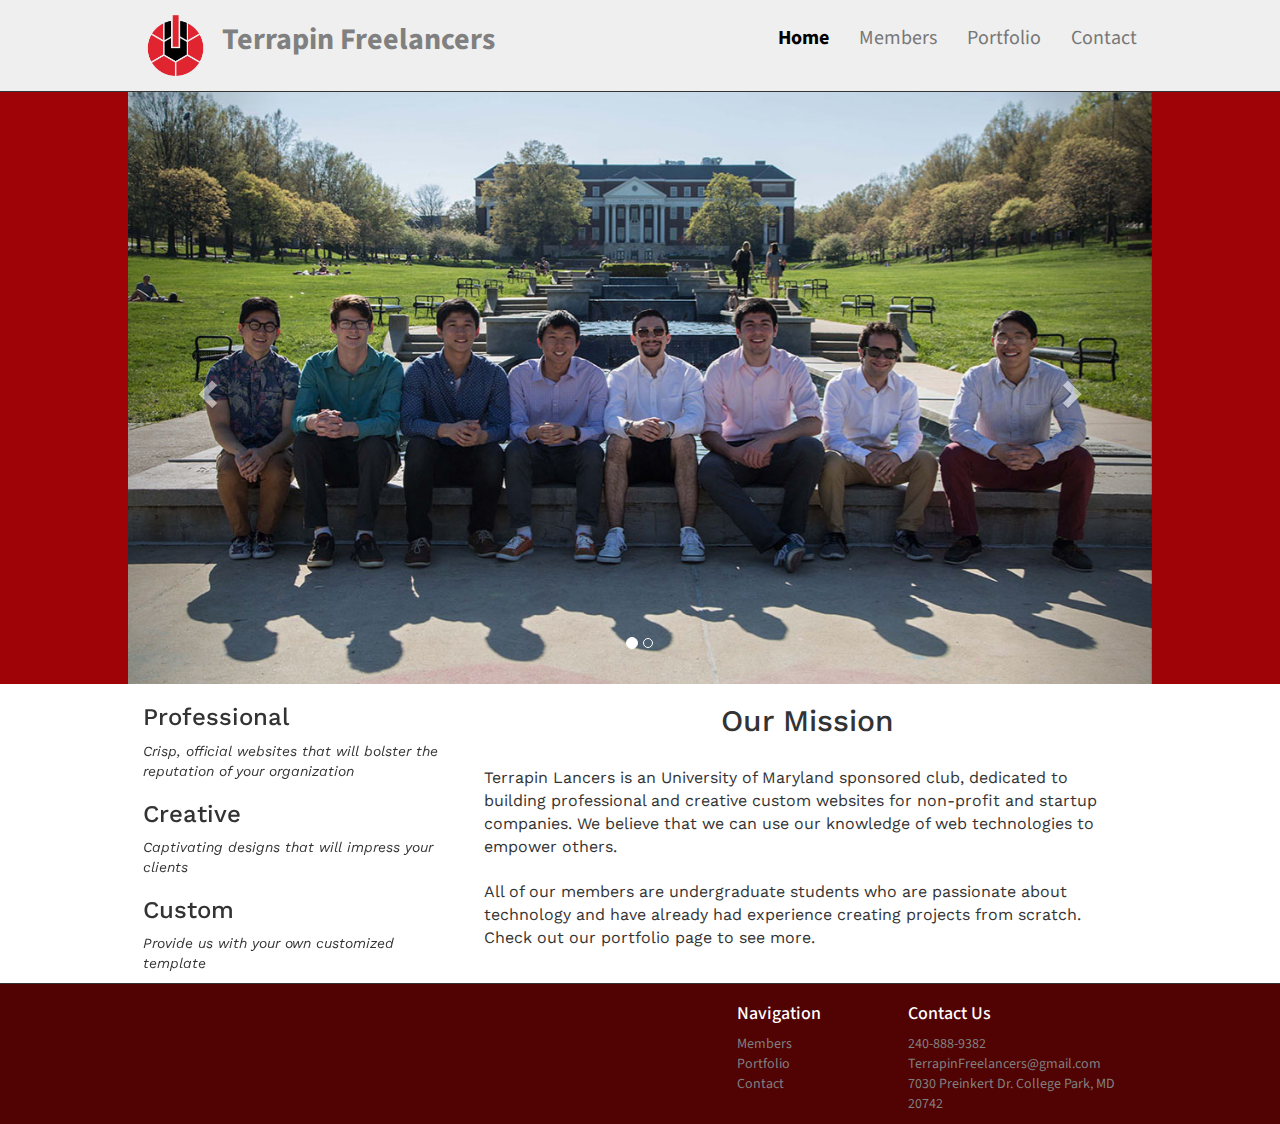
==== home.html @ 710bc53a "added new images and upgraded portfolio. Just needs app images and contact page" ====
<!doctype html>
<html lang = "en">
  <head>
    <meta charset="utf-8">
    <meta name="viewport" content="width=device-width, initial-scale=1">
    <title>Home</title>

    <link rel="shortcut icon" href="images/favicon.ico" type="image/x-icon" />
    <link rel="stylesheet" href="http://maxcdn.bootstrapcdn.com/bootstrap/3.3.6/css/bootstrap.min.css">
    <link rel="stylesheet" type="text/css" href="css/home.css">

    <link href='https://fonts.googleapis.com/css?family=Source+Sans+Pro' rel='stylesheet' type='text/css'>
    <link href='https://fonts.googleapis.com/css?family=Work+Sans' rel='stylesheet' type='text/css'>
    <script src="https://ajax.googleapis.com/ajax/libs/jquery/1.12.0/jquery.min.js"></script>
    <script src="http://maxcdn.bootstrapcdn.com/bootstrap/3.3.6/js/bootstrap.min.js"></script>
    <script src="js/home.js"></script>

  </head>
  <body>

    <div class="background-header">
      <div class="bodycontainer">
        <div id="navbar-bg">
          <nav class="navbar navbar-default">
            <div class="container-fluid">
              <div id="mobile-wrap">
                <a href="#">
                  <svg width="100%" height="4">
                    <rect width="50" height="4" style="fill:rgb(0,0,0);stroke-width:1;">
                    Sorry, your browser does not support inline SVG.
                  </svg>
                  <svg width="100%" height="4">
                    <rect width="50" height="4" style="fill:rgb(0,0,0);stroke-width:1">
                    Sorry, your browser does not support inline SVG.
                  </svg>
                  <svg width="100%" height="4">
                    <rect width="50" height="4" style="fill:rgb(0,0,0);stroke-width:1">
                    Sorry, your browser does not support inline SVG.
                  </svg>
                </a>
              </div>
              <div id="icon-and-name">
                <a href="#" class="pull-left">
                    <img class="logo" src="./images/Logo.png">
                    <big id="strong">Terrapin Freelancers</big>
                </a>
              </div>
              <ul class="nav navbar-nav navbar-right">
                <li><a href="" class="active">Home</a></li>
                <li><a href="pages/members.html" class="individ-links">Members</a></li>
                <li><a href="pages/portfolio.html" class="individ-links">Portfolio</a></li>
                <li><a href="#footer" id="contact_link" class="individ-links">Contact</a></li>
              </ul>
            </div>
          </nav>
        </div>
      </div>
    </div>

    <div id="red-bg">
      <div class="bodycontainer">

          <div id="myCarousel" class="carousel slide" data-ride="carousel">
            <!-- Indicators -->
            <ol class="carousel-indicators">
              <li data-target="#myCarousel" data-slide-to="0" class="active"></li>
              <li data-target="#myCarousel" data-slide-to="1"></li>
            </ol>

            <!-- Wrapper for slides -->
            <div class="carousel-inner" role="listbox" id="carousel-images">
              <div class="item active">
                <img class="carousel-img" src="./images/frontpage2.jpg" alt="University of Maryland McKeldin Library">
              </div>

              <div class="item">
                <img class="carousel-img" src="./images/frontpage.jpg" alt="Silly University of Maryland McKeldin Library">
              </div>
            </div>

            <!-- Left and right controls -->
            <a class="left carousel-control" href="#myCarousel" role="button" data-slide="prev">
              <span class="glyphicon glyphicon-chevron-left" aria-hidden="true"></span>
              <span class="sr-only">Previous</span>
            </a>
            <a class="right carousel-control" href="#myCarousel" role="button" data-slide="next">
              <span class="glyphicon glyphicon-chevron-right" aria-hidden="true"></span>
              <span class="sr-only">Next</span>
            </a>
          </div>
      </div>
    </div>

    <div class="background-grid">
      <div class="bodycontainer">
        <div class="row" id="info-grid">
          <div class="col-sm-4">
            <h3>Professional</h3>
            <p class="grid-p">
              Crisp, official websites that will bolster the reputation of your organization
            </p>
            <h3>Creative</h3>
            <p class="grid-p">
              Captivating designs that will impress your clients
            </p>
            <h3>Custom</h3>
            <p class="grid-p">
              Provide us with your own customized template
            </p>
          </div>
          <div class="col-sm-8" id="mission-container">
            <h2>Our Mission</h2>
            <p class="mission-text">
              Terrapin Lancers is an University of Maryland sponsored club, dedicated to building professional and
              creative custom websites for non-profit and startup companies. We believe that we can use our
              knowledge of web technologies to empower others. <br/><br/>
              All of our members are undergraduate students who are passionate about technology and have
              already had experience creating projects from scratch. Check out our portfolio page to see more.
            </p>
          </div>
        </div>

      </div>
    </div>

    <div class="background-footer">
      <div class="bodycontainer">
        <div class="contact-footer">
          <div class="row">
            <div class="col-sm-7"></div>
            <div class="col-sm-2">
              <h4>Navigation</h4>
              <a href="#" class="footer-individ-links">Members</a><br>
              <a href="#" class="footer-individ-links">Portfolio</a><br>
              <a href="#" class="footer-individ-links">Contact</a>
            </div>
            <div class="col-sm-3">
              <h4>Contact Us</h4>
              <a href="#" class="footer-individ-links">240-888-9382</a><br>
              <a href="#" class="footer-individ-links">TerrapinFreelancers@gmail.com </a><br>
              <a href="#" class="footer-individ-links">7030 Preinkert Dr. College Park, MD 20742</a>
            </div>
          </div>
        </div>
      </div>
    </div>

  </body>
</html>
---- css/home.css ----
/*col percentages need to be fixed because
safari/firefox does not render the percents well*/

.col-sm-8{
  width: 66%;
}
.col-sm-7{
  width: 58%;
}
.carousel-img{
    margin-left: auto;
    margin-right: auto;
}
.contact-footer{
  padding-top: 10px;
  padding-bottom: 10px;
  color:white;
  font-family: 'Source Sans Pro', sans-serif;
}
.mission-text{
  padding-top: 20px;
  font-size: 16px;
  text-align: left;
}
#mission-container{
  padding-bottom: 20px;
  text-align: center;
  background-color: white;
  font-family: 'Work Sans', sans-serif;
}
.row{
  /*display: -webkit-box;
  display: -webkit-flex;
  display: -ms-flexbox;
  display: flex;
  flex-wrap: wrap;*/
  display: -webkit-block;
  display: -webkit-block;
  display: -ms-block;
  display: block;
  /*flex-wrap: wrap;*/
  margin: 0;
  padding:0;

}

.bodycontainer{
  width:80%;
  max-width: 1200px;
  margin-left: auto;
  margin-right: auto;
}
.background-footer{
  background-color: #510202;
  float:left;
  width:100%;
}
.background-grid{
  float:left;
  width:100%;
  background-color: white;
  border-bottom-style: solid;
  border-width: 1px;
}
.background-header{
  width:100%;
  float:left;
  background-color: #EFEFEF;
  border-bottom-style: solid;
  border-bottom-width: 1px;
}
.logo{
  width: 65px;
  height: 65px;
  margin-right: 10px;
}
.grid-p{
  font-style: italic;
  text-align: left;
}
.carousel-caption{
  top: 250px;
}
.pull-left{
  float: left;
  display: -webkit-inline-block;
  display: -inline-block;
  width:65px;
  height:65px;

}
#strong{
  font-size: 30px;
  font-family: 'Source Sans Pro', sans-serif;
  font-weight: bolder;
  color: grey;
  display: -webkit-inline-block;
  display: inline-block;
}
.header-border{
  background-color: #9f0207;
  height: 4px;
}
.navbar.navbar-default{
  background-color: #EFEFEF;
  border: none;
  padding-top: 13px;
  padding-bottom: 13px;
}
.nav.navbar-nav.navbar-right{
  font-size: 20px;
  font-family: 'Source Sans Pro', sans-serif;
}
#myCarousel{
  background-color: #9f0207;
}
#info-grid{
  font-family: 'Work Sans', sans-serif;
  background-color: white;
}
#red-bg{
  float:left;
  width:100%;
  background-color: #9f0207;
}
#navbar-bg{
  background-color: #EFEFEF;
  margin-bottom: -20px;
}
.navbar-brand{
  margin-bottom: 10px;
  margin-right: 0px;
  margin-left: 0px;
}
.individ-links{
  display: -webkit-block;
  display: block;
  padding-top: 15px;
  padding-bottom: 15px;
  padding-right: 15px;
  padding-left: 15px;*/
  -webkit-transition: padding .5s; /* Safari */
  transition: padding .5s;
  border: none;
}
.individ-links:hover{
  color:black;
  padding-top: 25px;
  /*font-weight: bold;*/
}
li a.active {
  color: black;
  display: -webkit-block;
  display: block;
  padding-top: 15px;
  padding-bottom: 15px;
  padding-right: 15px;
  padding-left: 15px;*/
  border: none;
  font-weight:bold;
  text-decoration: none;
}
li a.active:visited {
  color: black;
}
a.footer-individ-links{
  text-align: left;
  color: grey;
}
a.footer-individ-links:hover{
  color: white;
  text-decoration: none;
}
.svg-image{
  padding-right: 5px;
}
#mobile-wrap{
  width:50px;
  float:right;
  display:none;
}
#mobile-wrap a{
  display:-webkit-block;
  display:block;
}
#icon-and-name {
  width:380px;
  float:left;
  white-space:nowrap;
}
#icon-and-name a{
  text-decoration: none;
}
@media only screen and (max-width: 1000px){
  .bodycontainer{
    width:100%;
  }
}
@media only screen and (max-width: 775px){
  .bodycontainer{
    width:100%;
  }
  .nav.navbar-nav.navbar-right{
    display: none;
  }
  #mobile-wrap{
    width:50px;
    display:-webkit-block;
    display:block;
  }
  [class*='col-'] {          /* make columns in row the same height */
    width:100%;
  }
}
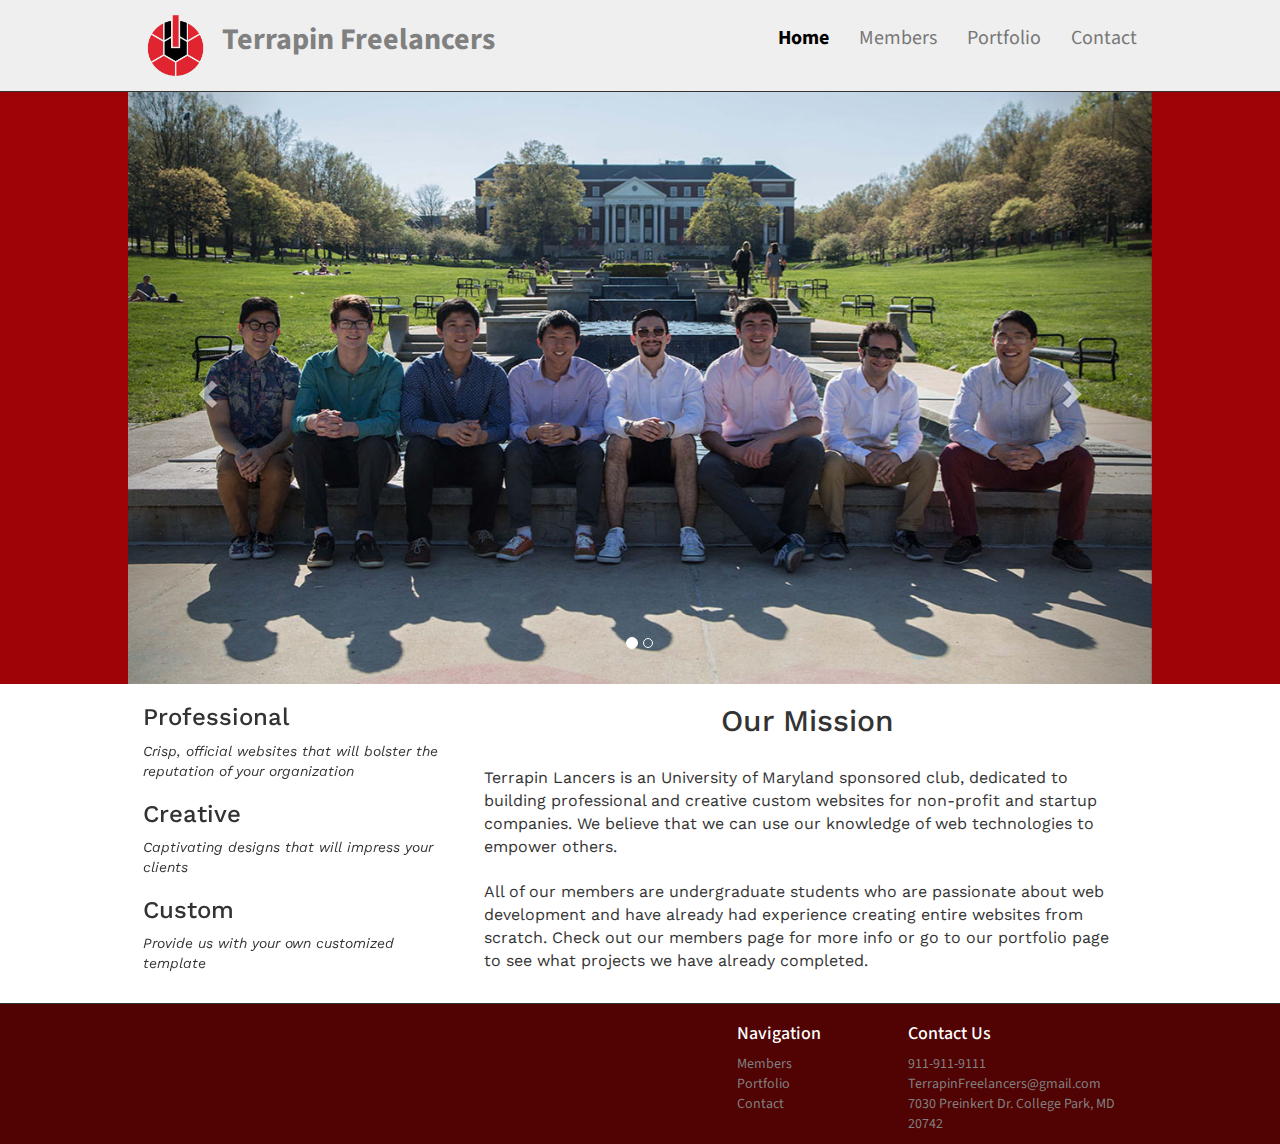
==== commit f116d739: "Merge branch 'master' of https://github.com/jeremyjchung/TerpLance" ====
--- a/home.html
+++ b/home.html
@@ -25,18 +25,7 @@
             <div class="container-fluid">
               <div id="mobile-wrap">
                 <a href="#">
-                  <svg width="100%" height="4">
-                    <rect width="50" height="4" style="fill:rgb(0,0,0);stroke-width:1;">
-                    Sorry, your browser does not support inline SVG.
-                  </svg>
-                  <svg width="100%" height="4">
-                    <rect width="50" height="4" style="fill:rgb(0,0,0);stroke-width:1">
-                    Sorry, your browser does not support inline SVG.
-                  </svg>
-                  <svg width="100%" height="4">
-                    <rect width="50" height="4" style="fill:rgb(0,0,0);stroke-width:1">
-                    Sorry, your browser does not support inline SVG.
-                  </svg>
+                  <img class="svg-image" src="./images/vectorpaint.svg" alt="menu icon" width="80" height="60">
                 </a>
               </div>
               <div id="icon-and-name">
@@ -114,8 +103,9 @@
               Terrapin Lancers is an University of Maryland sponsored club, dedicated to building professional and
               creative custom websites for non-profit and startup companies. We believe that we can use our
               knowledge of web technologies to empower others. <br/><br/>
-              All of our members are undergraduate students who are passionate about technology and have
-              already had experience creating projects from scratch. Check out our portfolio page to see more.
+              All of our members are undergraduate students who are passionate about web development and have
+              already had experience creating entire websites from scratch. Check out our members page for more
+              info or go to our portfolio page to see what projects we have already completed.
             </p>
           </div>
         </div>
@@ -129,6 +119,7 @@
           <div class="row">
             <div class="col-sm-7"></div>
             <div class="col-sm-2">
+
               <h4>Navigation</h4>
               <a href="#" class="footer-individ-links">Members</a><br>
               <a href="#" class="footer-individ-links">Portfolio</a><br>
@@ -136,7 +127,7 @@
             </div>
             <div class="col-sm-3">
               <h4>Contact Us</h4>
-              <a href="#" class="footer-individ-links">240-888-9382</a><br>
+              <a href="#" class="footer-individ-links">911-911-9111</a><br>
               <a href="#" class="footer-individ-links">TerrapinFreelancers@gmail.com </a><br>
               <a href="#" class="footer-individ-links">7030 Preinkert Dr. College Park, MD 20742</a>
             </div>
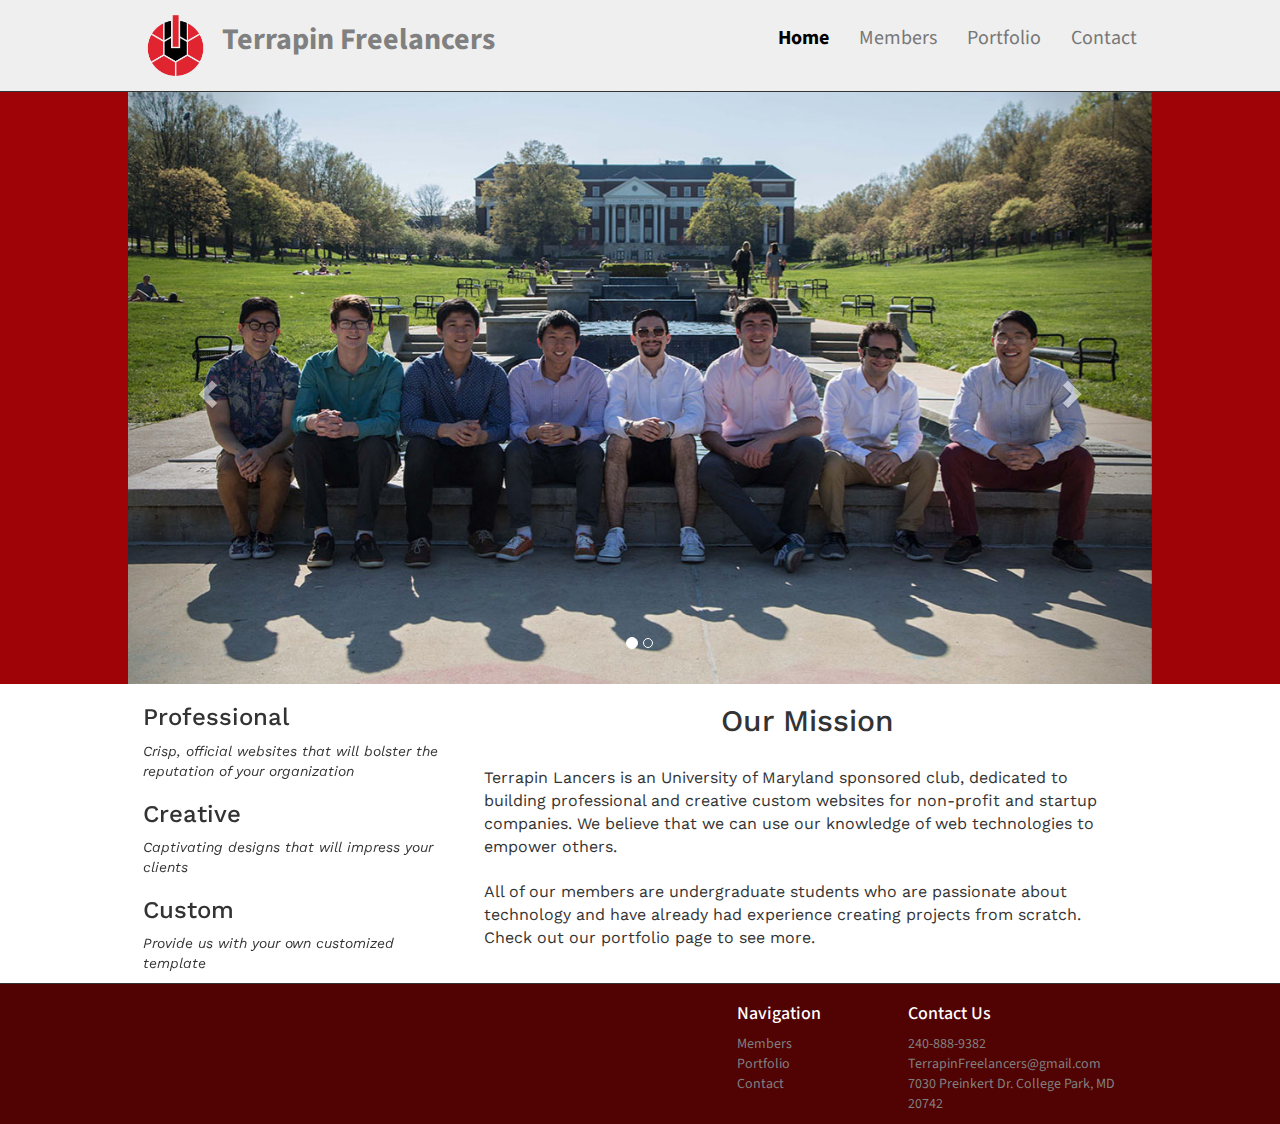
==== commit 775fede4: "Merge branch 'master' of https://github.com/jeremyjchung/TerpLance" ====
--- a/home.html
+++ b/home.html
@@ -103,9 +103,8 @@
               Terrapin Lancers is an University of Maryland sponsored club, dedicated to building professional and
               creative custom websites for non-profit and startup companies. We believe that we can use our
               knowledge of web technologies to empower others. <br/><br/>
-              All of our members are undergraduate students who are passionate about web development and have
-              already had experience creating entire websites from scratch. Check out our members page for more
-              info or go to our portfolio page to see what projects we have already completed.
+              All of our members are undergraduate students who are passionate about technology and have
+              already had experience creating projects from scratch. Check out our portfolio page to see more.
             </p>
           </div>
         </div>
@@ -127,7 +126,7 @@
             </div>
             <div class="col-sm-3">
               <h4>Contact Us</h4>
-              <a href="#" class="footer-individ-links">911-911-9111</a><br>
+              <a href="#" class="footer-individ-links">240-888-9382</a><br>
               <a href="#" class="footer-individ-links">TerrapinFreelancers@gmail.com </a><br>
               <a href="#" class="footer-individ-links">7030 Preinkert Dr. College Park, MD 20742</a>
             </div>
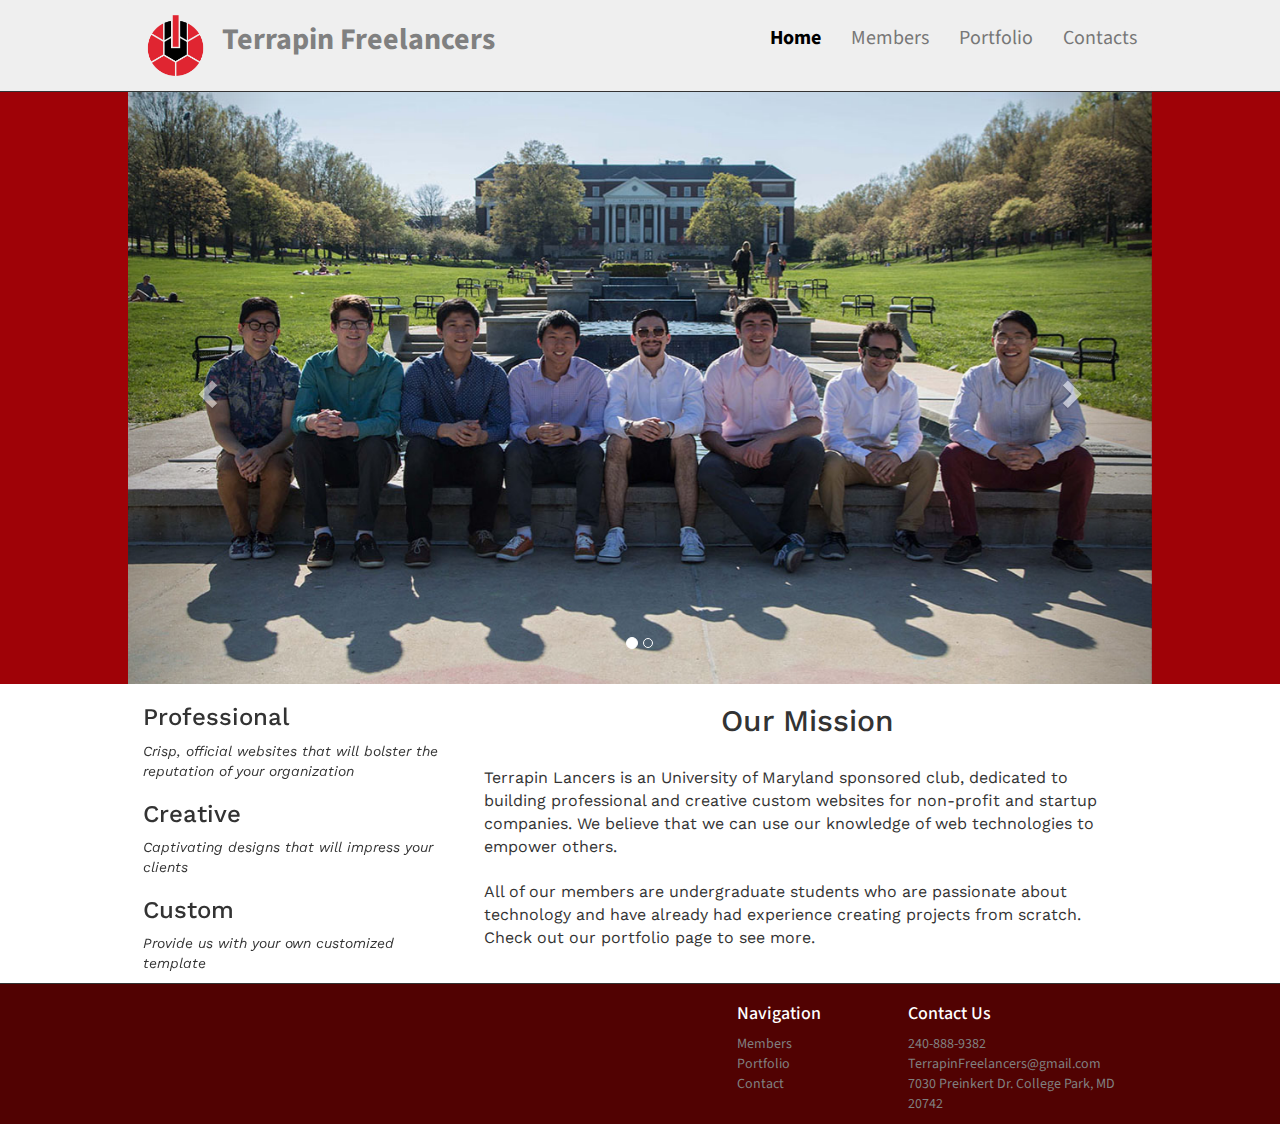
==== commit b5986395: "Hamburger menu is operational." ====
--- a/home.html
+++ b/home.html
@@ -24,7 +24,7 @@
           <nav class="navbar navbar-default">
             <div class="container-fluid">
               <div id="mobile-wrap">
-                <a href="#">
+                <a href="#" data-toggle="modal" data-target="#hamburger_modal">
                   <img class="svg-image" src="./images/vectorpaint.svg" alt="menu icon" width="80" height="60">
                 </a>
               </div>
@@ -38,10 +38,24 @@
                 <li><a href="" class="active">Home</a></li>
                 <li><a href="pages/members.html" class="individ-links">Members</a></li>
                 <li><a href="pages/portfolio.html" class="individ-links">Portfolio</a></li>
-                <li><a href="#footer" id="contact_link" class="individ-links">Contact</a></li>
+                <li><a href="#" class="individ-links">Contacts</a></li>
               </ul>
             </div>
           </nav>
+        </div>
+      </div>
+    </div>
+
+    <div id="hamburger_modal" class="modal fade" role="dialog">
+      <div class="modal-dialog">
+        <div class="modal-content">
+          <div class="modal-body">
+            <a href="#" class="hamburger-links">Home</a> <br/>
+            <a href="pages/members.html" class="hamburger-links">Members</a> <br/>
+            <a href="pages/portfolio.html" class="hamburger-links">Portfolio</a> <br/>
+            <a href="#" class="hamburger-links">Contacts</a> <br/>
+          </div>
+
         </div>
       </div>
     </div>
--- a/css/home.css
+++ b/css/home.css
@@ -1,6 +1,32 @@
 /*col percentages need to be fixed because
 safari/firefox does not render the percents well*/
-
+.modal-content{
+  background-color: #340404;
+}
+.modal.fade{
+  top: -25%;
+  -webkit-transition: opacity 0.3s linear, top 0.5s ease-out;
+     -moz-transition: opacity 0.3s linear, top 0.5s ease-out;
+       -o-transition: opacity 0.3s linear, top 0.5s ease-out;
+          transition: opacity 0.3s linear, top 0.5s ease-out;
+}
+.modal.fade.in{
+  top: 0%;
+}
+.modal.fade .modal-dialog {
+  width: 97%;
+}
+.hamburger-links{
+  margin-left: 40%;
+  font-size: 20px;
+  color: white;
+  font-family: 'Source Sans Pro', sans-serif;
+}
+.hamburger-links:hover{
+  padding-left: 1px;
+  text-decoration: none;
+  color:#F3EFEF;
+}
 .col-sm-8{
   width: 66%;
 }
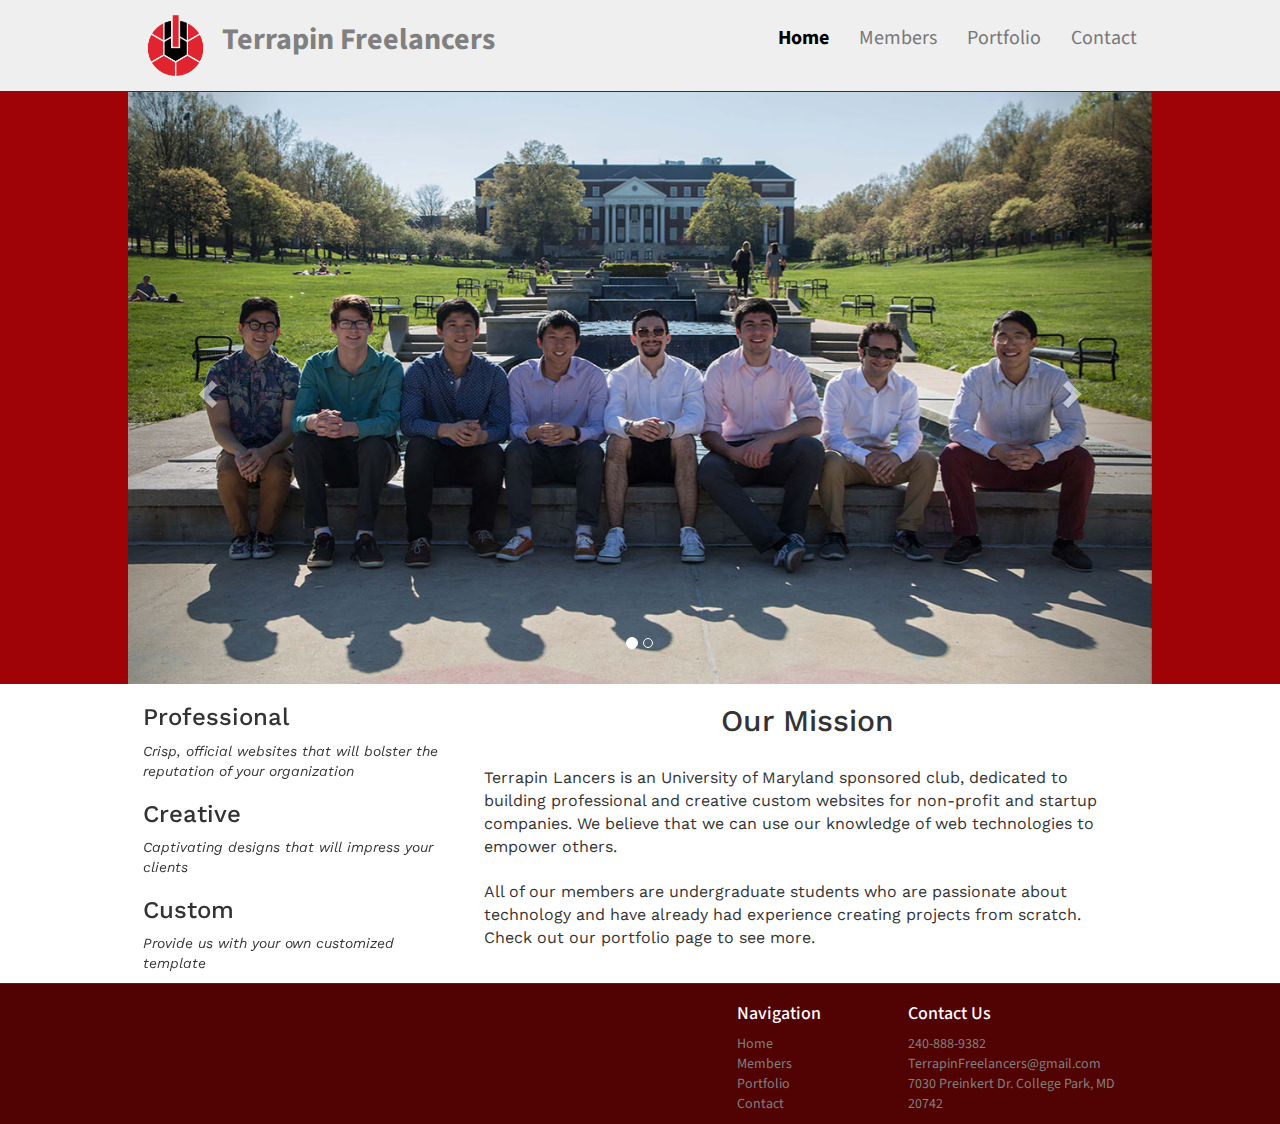
==== commit 5b518558: "commit before pull. need descriptions" ====
--- a/home.html
+++ b/home.html
@@ -3,6 +3,20 @@
   <head>
     <meta charset="utf-8">
     <meta name="viewport" content="width=device-width, initial-scale=1">
+    <meta name="keywords" content="Terrapin Freelancers, TerpLance, freelancers,
+    computer, web, website, app, application,
+     android, iphone, ios, software, programming, c, java, python, language, freelance,
+    javascript, mongodb, .net, c++, bash, development, html, css,
+     bootstrap, ajax, jquery, database, script, charity, modern,
+      arduino, raspberry pi, mac, windows, microsoft, node.js, express.js">
+    <meta name="description" content="Terrapin Freelancers is a freelance team
+    focused on providing streamlined, quality solutions to a wide realm of technical
+    issues. We focus mainly on, but are not limited to, software, web, and app
+    development. Our mission is to modernize and support organizations that
+    are not using current available technology to their advantage.">
+    <meta name="robots" content="index,follow">
+    <meta name="googlebot" content="index,follow">
+
     <title>Home</title>
 
     <link rel="shortcut icon" href="images/favicon.ico" type="image/x-icon" />
@@ -24,7 +38,7 @@
           <nav class="navbar navbar-default">
             <div class="container-fluid">
               <div id="mobile-wrap">
-                <a href="#" data-toggle="modal" data-target="#hamburger_modal">
+                <a href="" data-toggle="modal" data-target="#hamburger_modal">
                   <img class="svg-image" src="./images/vectorpaint.svg" alt="menu icon" width="80" height="60">
                 </a>
               </div>
@@ -38,7 +52,7 @@
                 <li><a href="" class="active">Home</a></li>
                 <li><a href="pages/members.html" class="individ-links">Members</a></li>
                 <li><a href="pages/portfolio.html" class="individ-links">Portfolio</a></li>
-                <li><a href="#" class="individ-links">Contacts</a></li>
+                <li><a href="pages/contact.html" class="individ-links">Contact</a></li>
               </ul>
             </div>
           </nav>
@@ -53,7 +67,7 @@
             <a href="#" class="hamburger-links">Home</a> <br/>
             <a href="pages/members.html" class="hamburger-links">Members</a> <br/>
             <a href="pages/portfolio.html" class="hamburger-links">Portfolio</a> <br/>
-            <a href="#" class="hamburger-links">Contacts</a> <br/>
+            <a href="pages/contact.html" class="hamburger-links">Contact</a> <br/>
           </div>
 
         </div>
@@ -134,9 +148,10 @@
             <div class="col-sm-2">
 
               <h4>Navigation</h4>
-              <a href="#" class="footer-individ-links">Members</a><br>
-              <a href="#" class="footer-individ-links">Portfolio</a><br>
-              <a href="#" class="footer-individ-links">Contact</a>
+              <a href="" class="footer-individ-links">Home</a><br>
+              <a href="pages/members.html" class="footer-individ-links">Members</a><br>
+              <a href="pages/portfolio.html" class="footer-individ-links">Portfolio</a><br>
+              <a href="pages/contact.html" class="footer-individ-links">Contact</a>
             </div>
             <div class="col-sm-3">
               <h4>Contact Us</h4>
--- a/css/home.css
+++ b/css/home.css
@@ -210,7 +210,7 @@
   display:block;
 }
 #icon-and-name {
-  width:380px;
+  width:370px;
   float:left;
   white-space:nowrap;
 }
@@ -222,7 +222,7 @@
     width:100%;
   }
 }
-@media only screen and (max-width: 775px){
+@media only screen and (max-width: 790px){
   .bodycontainer{
     width:100%;
   }
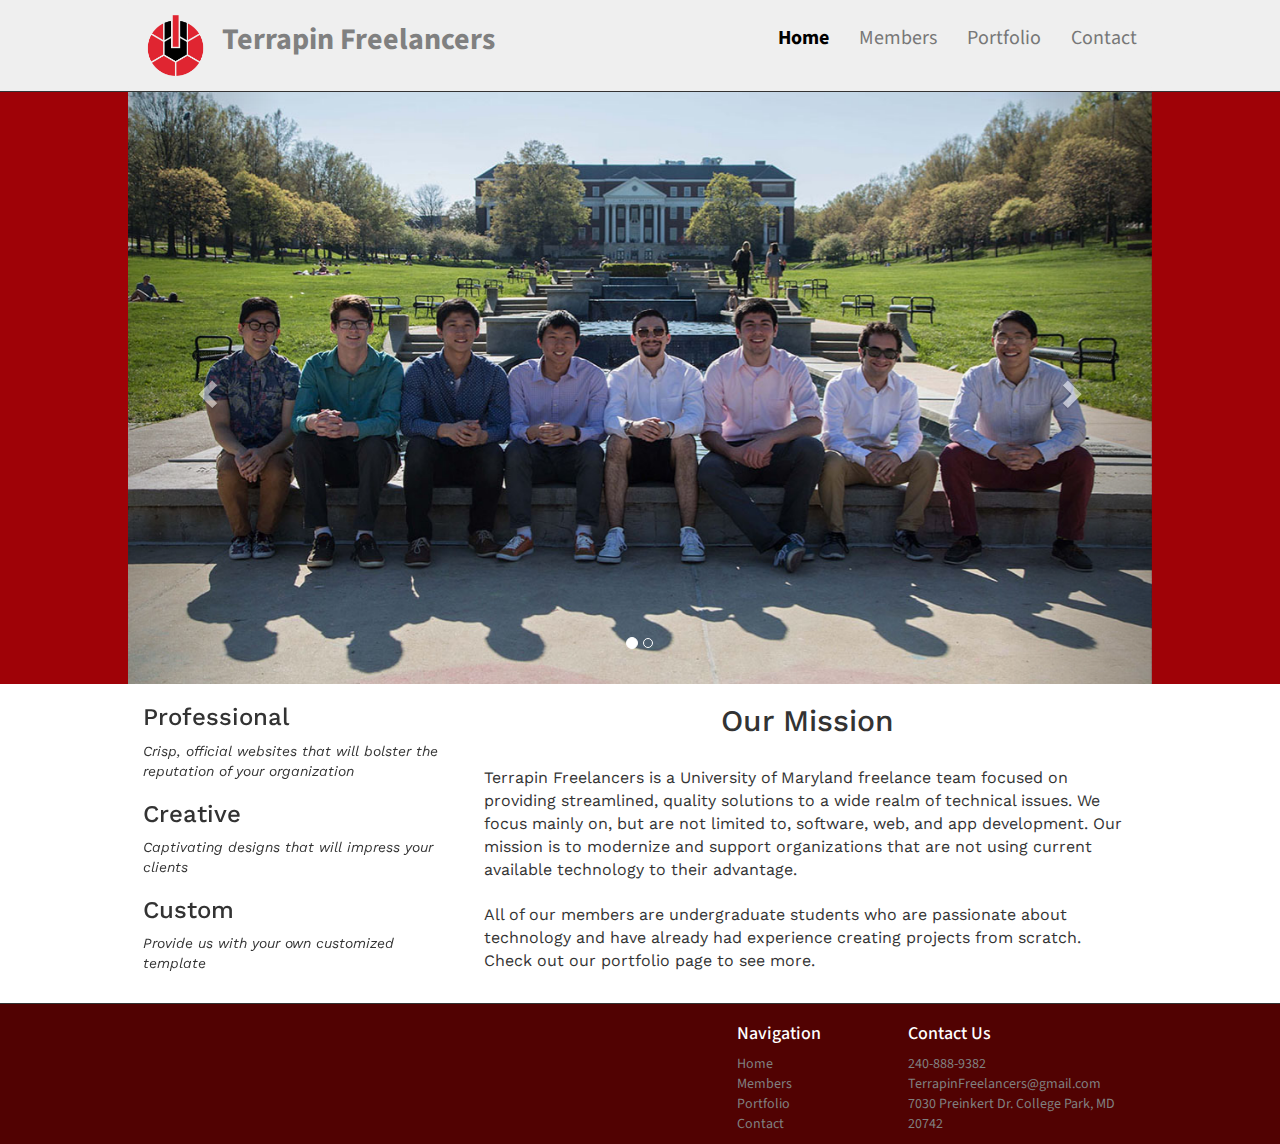
==== commit 85ab7588: "Merge branch 'master' of https://github.com/jeremyjchung/TerpLance" ====
--- a/home.html
+++ b/home.html
@@ -128,9 +128,11 @@
           <div class="col-sm-8" id="mission-container">
             <h2>Our Mission</h2>
             <p class="mission-text">
-              Terrapin Lancers is an University of Maryland sponsored club, dedicated to building professional and
-              creative custom websites for non-profit and startup companies. We believe that we can use our
-              knowledge of web technologies to empower others. <br/><br/>
+              Terrapin Freelancers is a University of Maryland freelance team
+              focused on providing streamlined, quality solutions to a wide realm of technical
+              issues. We focus mainly on, but are not limited to, software, web, and app
+              development. Our mission is to modernize and support organizations that
+              are not using current available technology to their advantage.  <br/><br/>
               All of our members are undergraduate students who are passionate about technology and have
               already had experience creating projects from scratch. Check out our portfolio page to see more.
             </p>
